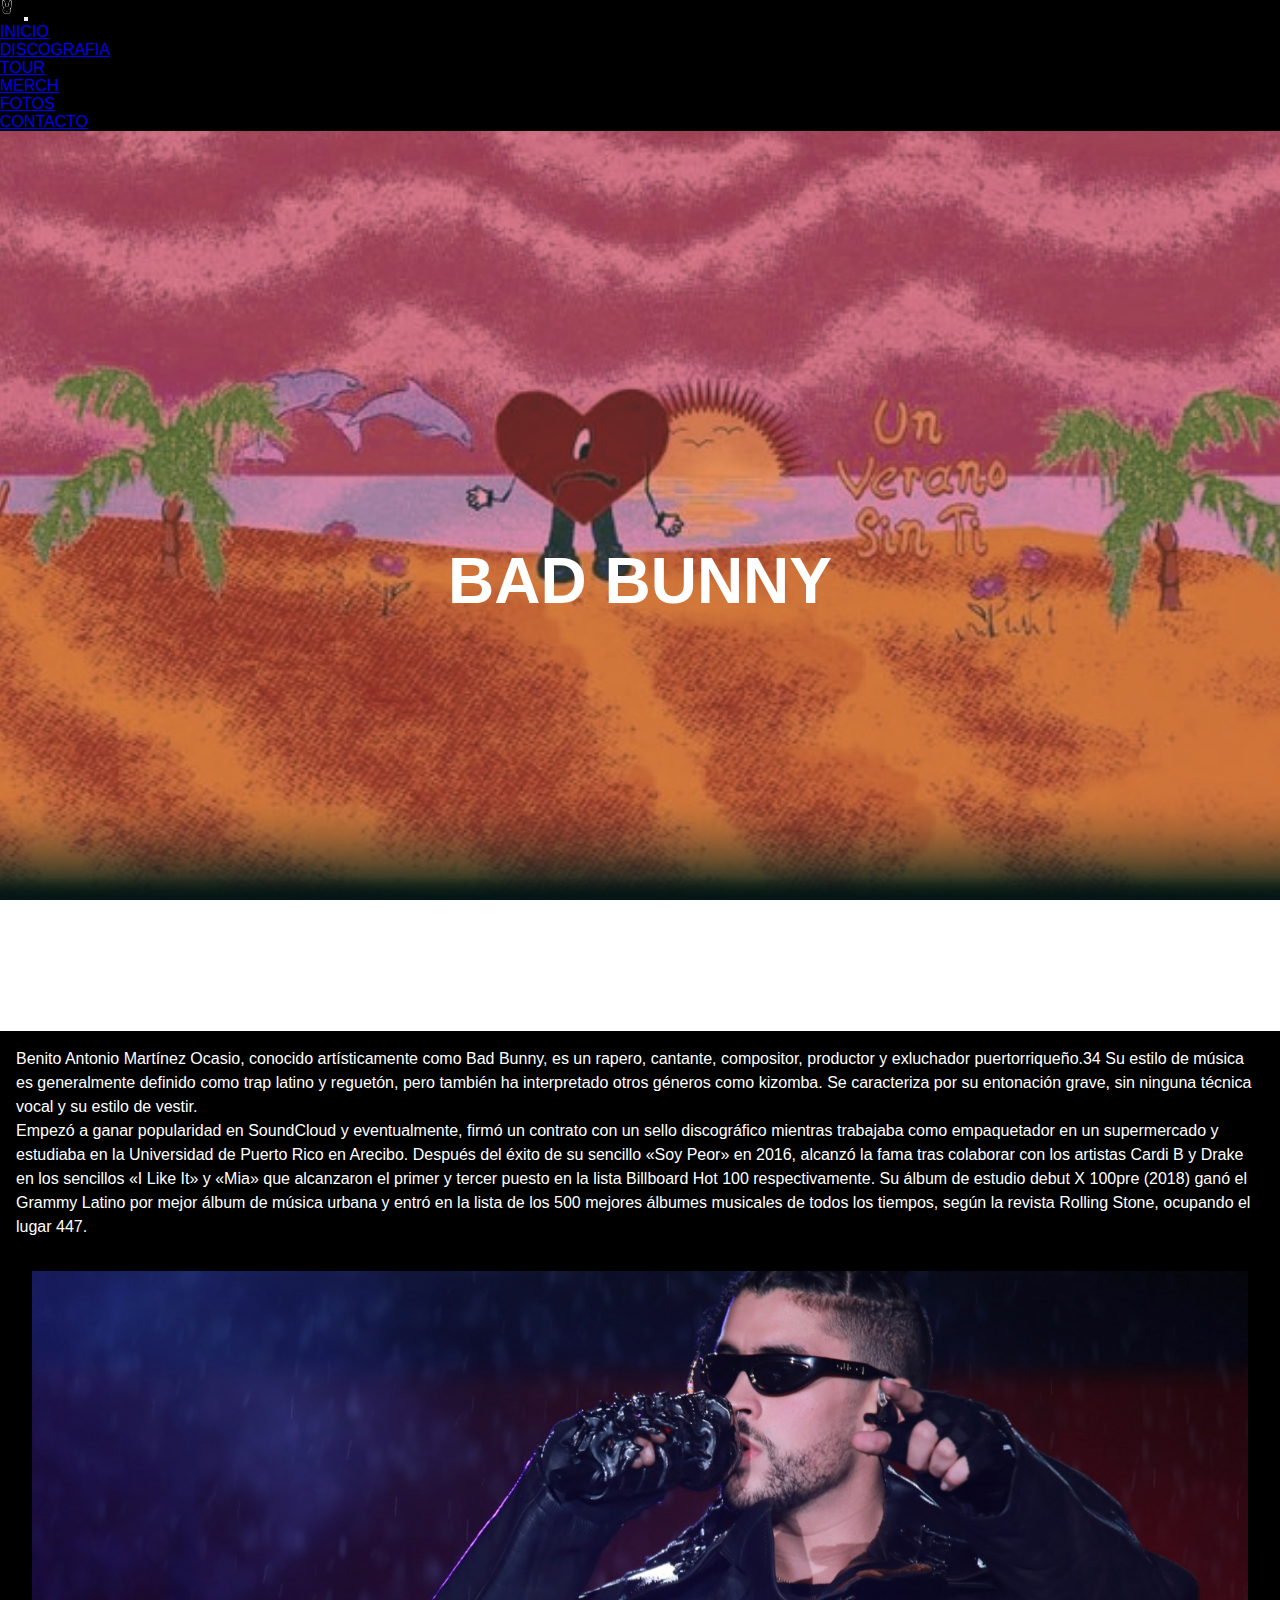
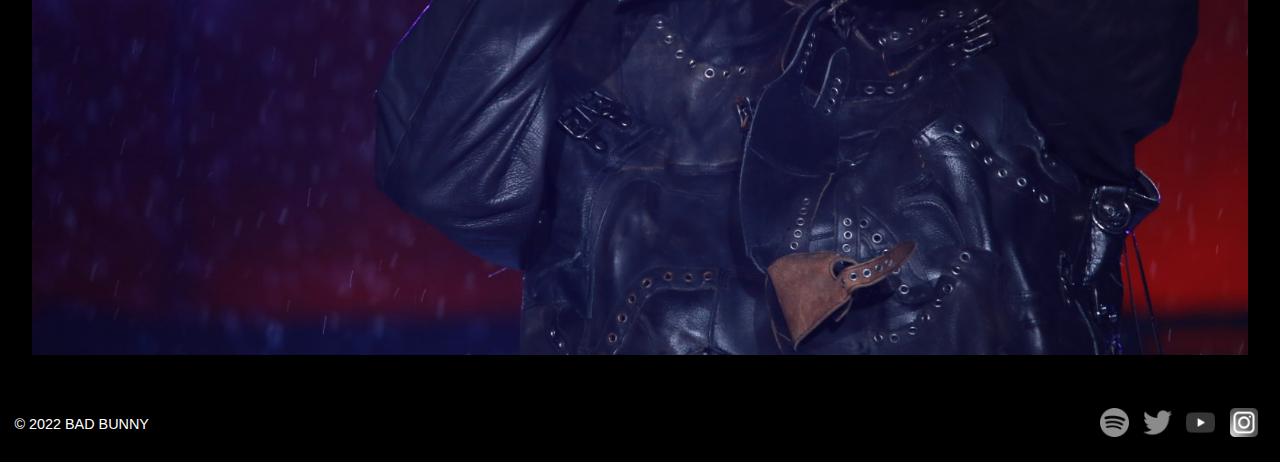
==== index.html @ 10988b20 "proyecto-bad" ====
<html lang="en">
<head>
    <meta charset="UTF-8">
    <meta http-equiv="X-UA-Compatible" content="IE=edge">
    <meta name="viewport" content="width=device-width, initial-scale=1.0">
    <link rel="stylesheet" href="./css/style.css">
    <link href="./favicon.png" rel="icon">
    <title>BAD BUNNY Oficial Website</title>

    <meta name="description" content="BAD BUNNY">
    <meta name="keywords" content="electronicband, description, team, BAD BUNNY">

    <!-- CSS only -->
    <link href="https://cdn.jsdelivr.net/npm/bootstrap@5.2.0/dist/css/bootstrap.min.css" rel="stylesheet" integrity="sha384-gH2yIJqKdNHPEq0n4Mqa/HGKIhSkIHeL5AyhkYV8i59U5AR6csBvApHHNl/vI1Bx" crossorigin="anonymous">

</head>
<body>

    <nav class="navbar navbar-dark navbar-expand-lg fixed-top">
        <div class="container-fluid">
            <img class="logo-nav" src="./img/logo-badbunny.png" />
          <button class="navbar-toggler" type="button" data-bs-toggle="collapse" data-bs-target="#navbarNavDropdown" aria-controls="navbarNavDropdown" aria-expanded="false" aria-label="Toggle navigation">
            <span class="navbar-toggler-icon"></span>
          </button>
          <div class="collapse navbar-collapse" id="navbarNavDropdown">
            <ul class="navbar-nav">
                <li class="nav-item">
                    <a class="nav-link active" aria-current="page" href="./index.html">INICIO</a></li>
              </li>
              <li class="nav-item">
                    <a class="nav-link" aria-current="page" href="./sections/discografia.html">DISCOGRAFIA</a></li>
              </li>
              <li class="nav-item">
                <a class="nav-link" aria-current="page" href="./sections/tour.html">TOUR</a></li>
              </li>
              <li class="nav-item">
                <a class="nav-link" href="./sections/merch.html">MERCH</a></li>
              </li>
              <li class="nav-item">
                <a class="nav-link" href="./sections/fotos.html">FOTOS</a></li>
              </li>
              <li class="nav-item">
                <a class="nav-link"  href="./sections/contacto.html">CONTACTO</a></li>
              </li>
            </ul>
          </div>
        </div>
      </nav>

    
    <div class="img-name">
        <span class="img-name-span">BAD BUNNY</span>
    </div>
    <div class="container-fluid">
        <div class="row">
            <div class="col-md-6 about-text">
                    <p class="text-padding-01">Benito Antonio Martínez Ocasio, conocido artísticamente como Bad Bunny, es un rapero, cantante, compositor, productor y exluchador puertorriqueño.3​4​ Su estilo de música es generalmente definido como trap latino y reguetón, pero también ha interpretado otros géneros como kizomba. Se caracteriza por su entonación grave, sin ninguna técnica vocal y su estilo de vestir.</p>
                    <p class="text-padding-02">Empezó a ganar popularidad en SoundCloud y eventualmente, firmó un contrato con un sello discográfico mientras trabajaba como empaquetador en un supermercado y estudiaba en la Universidad de Puerto Rico en Arecibo. Después del éxito de su sencillo «Soy Peor» en 2016, alcanzó la fama tras colaborar con los artistas Cardi B y Drake en los sencillos «I Like It» y «Mia» que alcanzaron el primer y tercer puesto en la lista Billboard Hot 100 respectivamente. Su álbum de estudio debut X 100pre (2018) ganó el Grammy Latino por mejor álbum de música urbana y entró en la lista de los 500 mejores álbumes musicales de todos los tiempos, según la revista Rolling Stone, ocupando el lugar 447.</p>
            </div>
            <div class="col-md-6 about-img">
                <img src="./img/bad-bunny-home.jpg" />
            </div>
        </div>
    </div>

    <footer class="footer">
        <span class="copy">© 2022 BAD BUNNY</span>
        <ul class="socials-footer">
            <li>
                <a href="https://open.spotify.com/artist/4q3ewBCX7sLwd24euuV69X" target="_blank">
                    <img class="social" src="./img/socials/sp.png" />
                </a>
            </li>
            <li>
                <a href="https://twitter.com/badbunnyinfope?lang=es" target="_blank">
                    <img class="social" src="./img/socials/tw.png" />
                </a>
            </li>
            <li>
                <a href="https://www.youtube.com/channel/UCmBA_wu8xGg1OfOkfW13Q0Q" target="_blank">
                    <img class="social" src="./img/socials/yt.png" />
                </a>
            </li>
            <li>
                <a href="https://www.instagram.com/badbunnypr/" target="_blank">
                    <img class="social" src="./img/socials/ig.png" />
                </a>
            </li>
        </ul>
    </footer>
    <!--comentario probando git-->
</body>
<!-- JavaScript Bundle with Popper -->
<script src="https://cdn.jsdelivr.net/npm/bootstrap@5.2.0/dist/js/bootstrap.bundle.min.js" integrity="sha384-A3rJD856KowSb7dwlZdYEkO39Gagi7vIsF0jrRAoQmDKKtQBHUuLZ9AsSv4jD4Xa" crossorigin="anonymous"></script>
</html>
---- css/style.css ----
/* el nesting esta en seccion tour y contacto 
   el extend esta en seccion contacto
*/
* {
  padding: 0;
  margin: 0;
  font-family: Arial, Helvetica Neue, Helvetica, sans-serif;
}

img {
  width: 100%;
}

.container-flui {
  display: flex;
  justify-content: center;
  flex-direction: row;
}

body {
  min-height: 100vh;
}

.title-page {
  padding: 5em 0 1em 1em;
  text-transform: uppercase;
  text-align: center;
  font-weight: bold;
}

li {
  list-style: none;
}

@media screen and (max-width: 900px) {
  footer {
    justify-content: center;
    align-items: center;
    flex-direction: column-reverse;
  }
  tr {
    display: flex;
    justify-content: center;
    align-items: center;
    flex-direction: column;
  }
}
@media screen and (max-width: 750px) {
  .data-form {
    width: 100%;
  }
}
.navbar {
  background-color: #000;
}

.logo-nav {
  height: 0.9em;
  width: auto;
  margin-bottom: 4.5px;
  margin-right: 0.35em;
}

.footer {
  padding: 1em;
  font-size: 0.9em;
  display: flex;
  justify-content: space-between;
  justify-items: center;
  align-items: center;
  background-color: #000;
  color: #fff;
}

.socials-footer {
  display: flex;
  justify-content: center;
  align-items: center;
  margin: 0;
  padding: 0;
}

.social {
  width: 2em;
  padding: 0.5em;
  filter: grayscale(100);
}

.copy {
  text-align: center;
}

.title-page-contact {
  text-transform: uppercase;
  text-align: center;
  font-weight: bold;
}

.contact-container {
  display: flex;
  justify-content: center;
  align-items: center;
  flex-direction: column;
  min-height: 110vh;
  color: #fff;
  background-color:#393939;
  background-repeat: no-repeat;
  background-size: cover;
  background-attachment: fixed;
  padding: 1em;
}

.data-form {
  display: flex;
  align-items: center;
  flex-direction: column;
  width: 100%;
  max-width: 25em;
}

.data-form-textarea, .data-form input, .btn-enviar, .data-form label {
  margin: 0.25em;
  text-transform: uppercase;
  font-weight: bold;
}

.data-form input, .data-form textarea, .btn-enviar {
  border: 0px solid #fff;
  border-radius: 10px;
  width: 100%;
  padding: 0.5em;
  box-shadow: 5px 10px 10px rgba(82, 82, 82, 0.489);
}

.btn-enviar {
  height: 2.5em;
  color: #fff;
  background-color: #000;
}

.hr-contact {
  color: #fff;
  border: solid 0.5px;
  width: 90%;
  margin: 0.5em 0 0.5em;
}

.albums-background {
  background-color: #000;
  color: #fff;
}

.albums {
  grid-area: albums;
  display: flex;
  justify-content: center;
  align-items: center;
  padding-bottom: 2em;
  width: 100%;
}
.albums div {
  display: flex;
  justify-content: center;
  align-items: center;
}
.albums div iframe {
  margin: 1em;
  width: auto;
  border-radius: 10px;
  box-shadow: 5px 10px 10px #000;
}

.container-disco {
  background-color: #000;
  background-repeat: no-repeat;
  background-size: cover;
  background-attachment: fixed;
  color: #fff;
}

.container-photos {
  padding-bottom: 0.5em;
  color: #fff;
  background-color: #000;
}

.col-xl-6 img {
  padding: 0.5em 0 0.5em 0;
}

.img-name {
  min-height: 100vh;
  display: flex;
  justify-content: center;
  align-items: center;
  font-size: 4em;
  text-align: center;
  font-weight: bold;
  background-image: url("../img/fondo-un-verano-sin-ti.jpg");
  background-position: center;
  background-repeat: no-repeat;
  background-size: cover;
  background-attachment: fixed;
  color: #fff;
  grid-area: img-name;
}

.img-name-span:hover {
  transform: skew(-1deg);
}

.about-img {
  padding: 2em;
  display: flex;
  justify-content: center;
  align-items: center;
  background-color: #000;
  color: #fff;
}

.about-text {
  line-height: 1.5;
  display: flex;
  justify-content: center;
  flex-direction: column;
  background-color: #000;
  color: #fff;
}

.text-padding-01 {
  padding: 1em 1em 0 1em;
}

.text-padding-02 {
  padding: 0 1em 0 1em;
}

.container-gallery {
  background-image: linear-gradient(#fff, #c4c4c4);
}

.btnbuy {
  font-weight: bold;
  color: #000;
  background-color: #fff;
  border: 0px solid #fff;
  border-radius: 10px;
  padding: 0.4em;
}

.shop-container {
  display: flex;
  justify-content: space-around;
  align-items: center;
  flex-wrap: wrap;
  padding: 2em;
}

.gallery-shop-item {
  padding: 1em;
  display: flex;
  justify-content: center;
  align-items: center;
  flex-direction: column;
  text-align: center;
  flex: 1 0 300px;
  max-width: 300px;
}

.hr-product {
  color: #000;
  border: solid 0.5px;
  width: 38%;
  margin-bottom: 1em;
}

.producto-info p {
  text-transform: uppercase;
  font-weight: 500;
}

.buy-prodduct {
  width: 50%;
  margin: 1em 0em 1em;
  font-size: 1.1em;
  font-weight: bold;
  height: 2.5em;
  border: solid 0.5px #000;
  border-radius: 10px;
  color: #fff;
  background-color: #000;
  box-shadow: 5px 10px 10px rgba(82, 82, 82, 0.489);
}

.buy-prodduct:hover, .btn-enviar:hover {
  background-color: #1e0000;
}

.buy-prodduct:active, .btn-enviar:active {
  background-color: #1b0a00;
  transform: translateY(2px);
}

.btnbuy:hover {
  background-color: #000;
  color: #fff;
}

.btn-enviar:active {
  background-color: #000;
  box-shadow: 2.5px 5px 5px rgba(82, 82, 82, 0.489);
  transform: translateY(2px);
}

table {
  padding: 2em 2em 2em 2em;
  display: flex;
  justify-content: space-evenly;
  align-items: center;
  min-height: 72.5vh;
}
table tr {
  border-top: 0.25px solid #fff;
  border-bottom: 0.25px solid #fff;
}
table tr th {
  padding: 1em 2em 1em 2em;
  text-transform: uppercase;
  font-size: 1.1em;
  color: #fff;
}

.tour-background-black {
  background-image: linear-gradient(#000, #393939);
  color: #fff;
  min-height: 100vh;
  display: flex;
  flex-direction: column;
  justify-content: space-between;
}

/*# sourceMappingURL=style.css.map */
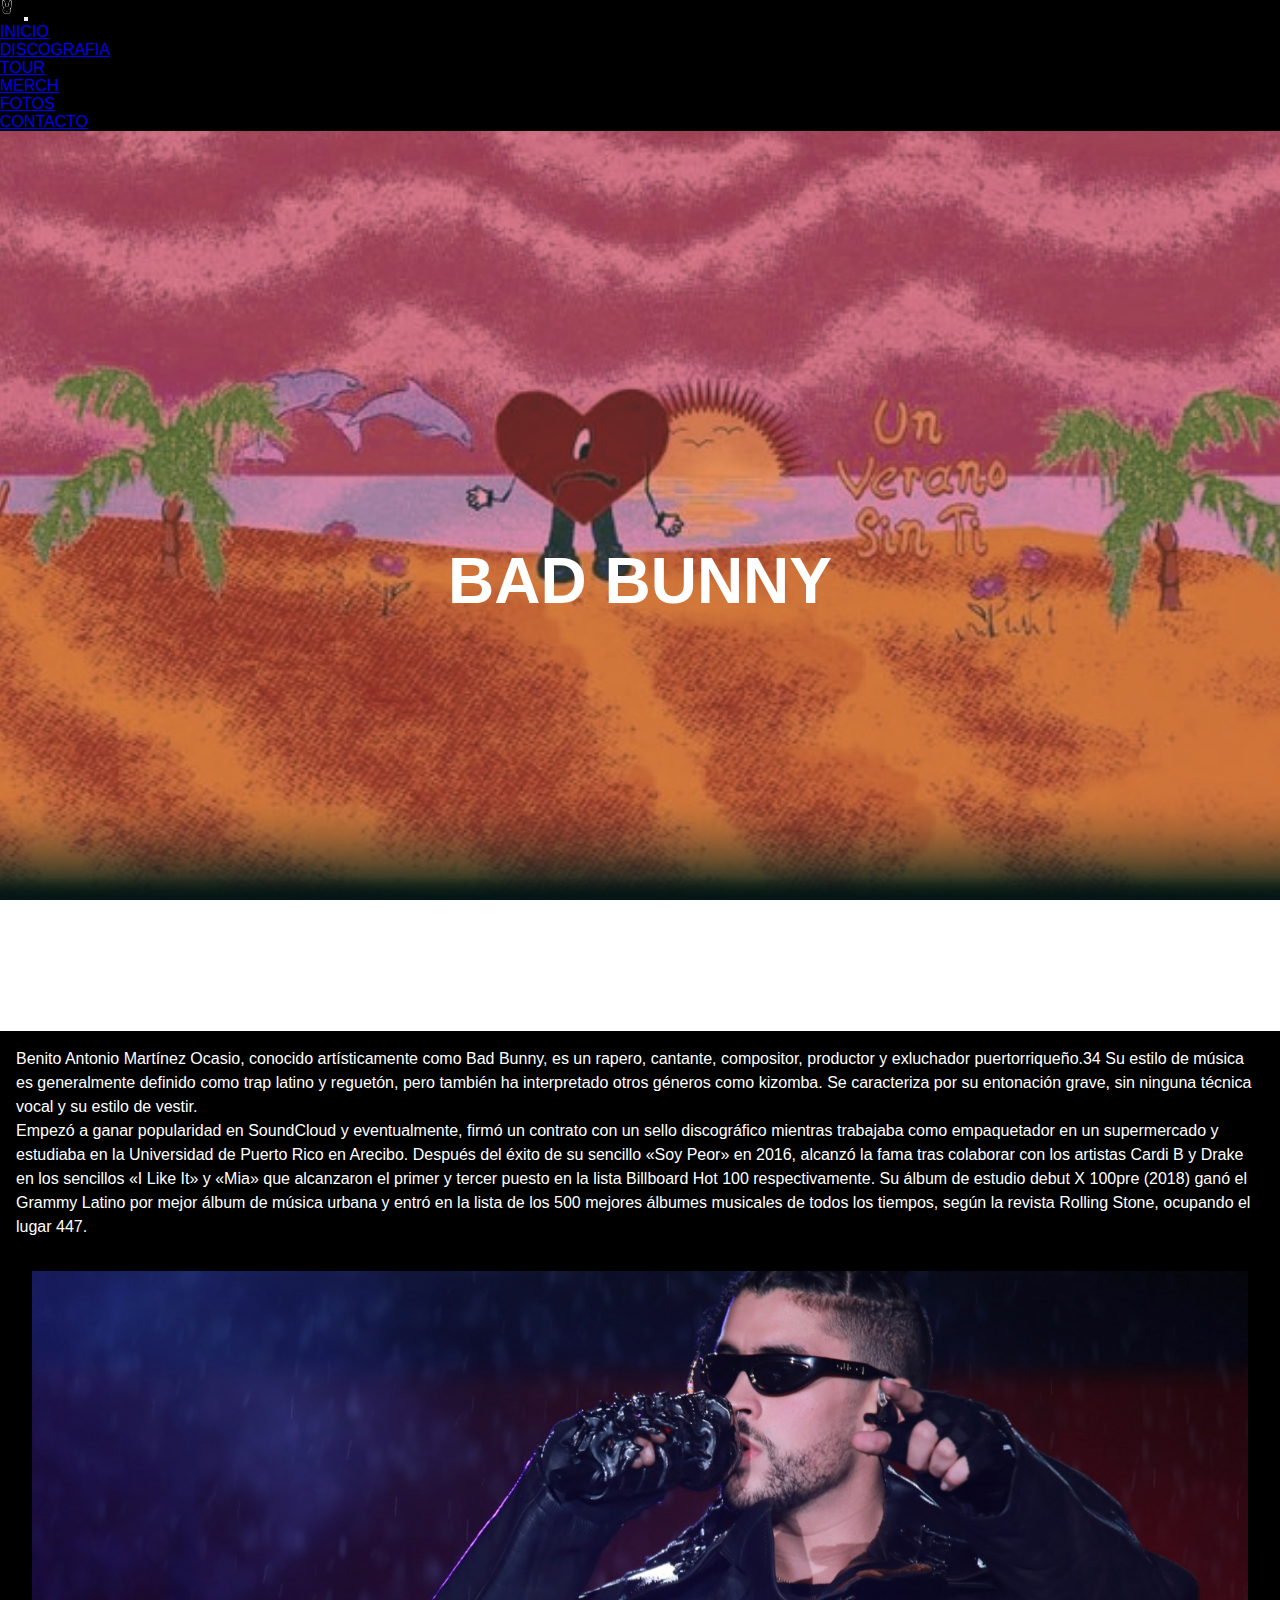
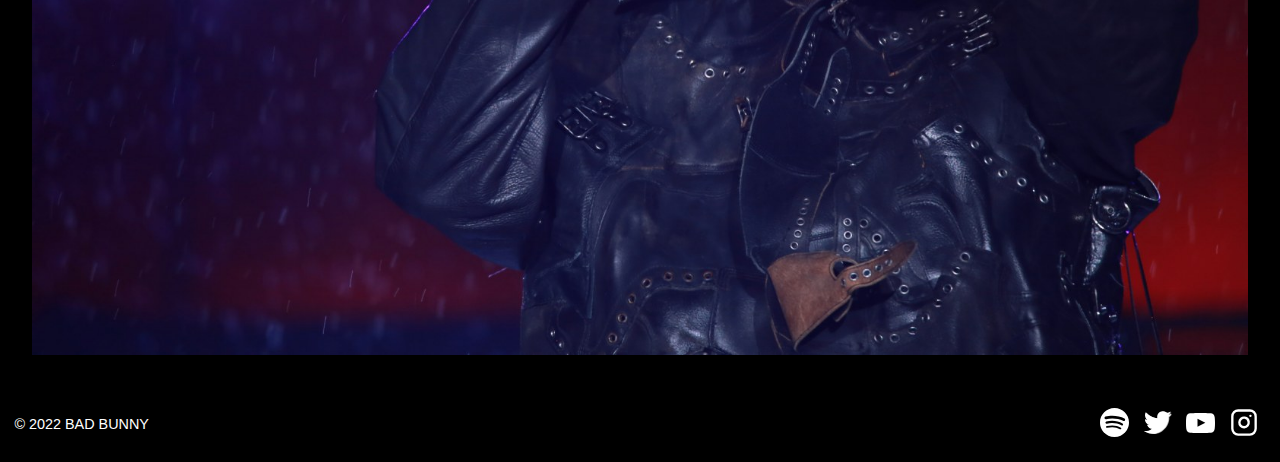
==== commit 4bf47a7b: "cambios minimos" ====
--- a/index.html
+++ b/index.html
@@ -68,27 +68,26 @@
         <ul class="socials-footer">
             <li>
                 <a href="https://open.spotify.com/artist/4q3ewBCX7sLwd24euuV69X" target="_blank">
-                    <img class="social" src="./img/socials/sp.png" />
+                    <img class="social" src="./img/socials/spotify.svg" />
                 </a>
             </li>
             <li>
                 <a href="https://twitter.com/badbunnyinfope?lang=es" target="_blank">
-                    <img class="social" src="./img/socials/tw.png" />
+                    <img class="social" src="./img/socials/twiter.svg" />
                 </a>
             </li>
             <li>
                 <a href="https://www.youtube.com/channel/UCmBA_wu8xGg1OfOkfW13Q0Q" target="_blank">
-                    <img class="social" src="./img/socials/yt.png" />
+                    <img class="social" src="./img/socials/youtube.svg" />
                 </a>
             </li>
             <li>
                 <a href="https://www.instagram.com/badbunnypr/" target="_blank">
-                    <img class="social" src="./img/socials/ig.png" />
+                    <img class="social" src="./img/socials/instagram.svg" />
                 </a>
             </li>
         </ul>
     </footer>
-    <!--comentario probando git-->
 </body>
 <!-- JavaScript Bundle with Popper -->
 <script src="https://cdn.jsdelivr.net/npm/bootstrap@5.2.0/dist/js/bootstrap.bundle.min.js" integrity="sha384-A3rJD856KowSb7dwlZdYEkO39Gagi7vIsF0jrRAoQmDKKtQBHUuLZ9AsSv4jD4Xa" crossorigin="anonymous"></script>
--- a/css/style.css
+++ b/css/style.css
@@ -103,7 +103,7 @@
   flex-direction: column;
   min-height: 110vh;
   color: #fff;
-  background-color:#393939;
+  background-image: linear-gradient(#000, #393939);
   background-repeat: no-repeat;
   background-size: cover;
   background-attachment: fixed;
@@ -171,7 +171,7 @@
 }
 
 .container-disco {
-  background-color: #000;
+  background-image: linear-gradient(#000, #393939);
   background-repeat: no-repeat;
   background-size: cover;
   background-attachment: fixed;
@@ -181,7 +181,7 @@
 .container-photos {
   padding-bottom: 0.5em;
   color: #fff;
-  background-color: #000;
+  background-image: linear-gradient(#000, #393939);
 }
 
 .col-xl-6 img {
